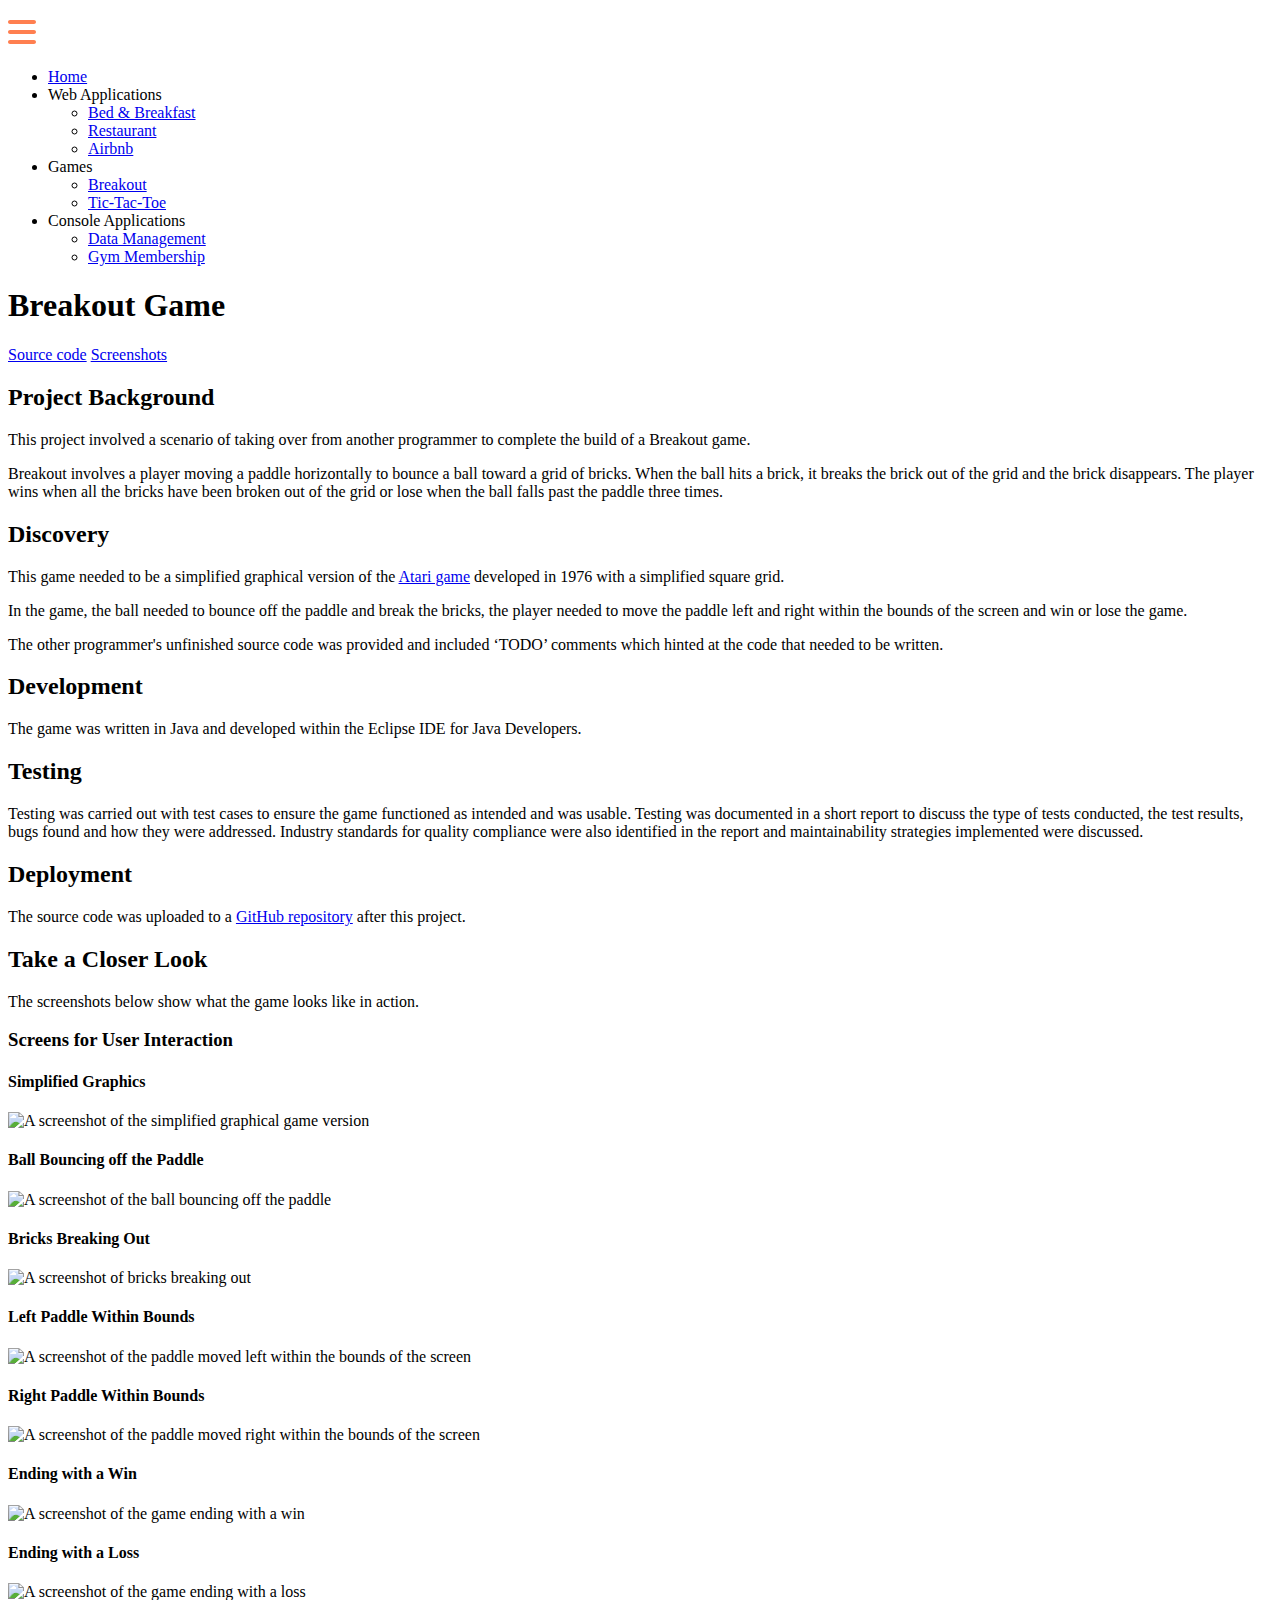
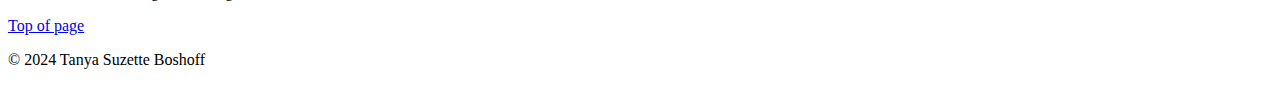
==== breakout.html @ de3fac8d "Github source code url updates" ====
<!DOCTYPE html>
<html lang="en-NZ">
<head>
    <meta http-equiv="Content-Type" content="text/html; charset=UTF-8">
    <meta name="viewport" content="width=device-width, initial-scale=1.0">
    <meta name="author" content="Tanya Suzette Boshoff">

    <!-- Stylesheets -->
    <link rel="stylesheet" href="./styles/default.css">
    <link rel="stylesheet" href="./styles/breakout.css">
    <link rel="stylesheet" href="./styles/nav-menu.css">

    <!-- Google Font -->
    <link rel="stylesheet" href="https://fonts.googleapis.com/css?family=Spectral">
    <link rel="stylesheet" href="https://fonts.googleapis.com/css?family=Rubik">

    <!-- JavaScript -->
    <script src="./js/menuScript.js"></script>
    <script src="https://kit.fontawesome.com/c1344ad064.js" crossorigin="anonymous"></script>

    <title>Breakout Game</title>
</head>
<body>
    <header>
        <nav class="topNav" id="navigation">
            <p class="icon">
                <a href="javascript:void(0)" onclick="toggleMenu()">
                    <svg xmlns="http://www.w3.org/2000/svg" height="32" width="28" viewBox="0 0 448 512">
                        <!--!Font Awesome Free 6.5.1 by @fontawesome - https://fontawesome.com License - https://fontawesome.com/license/free Copyright 2024 Fonticons, Inc.-->
                        <path fill="#ff7f50" d="M0 96C0 78.3 14.3 64 32 64H416c17.7 0 32 14.3 32 32s-14.3 32-32 32H32C14.3 128 0 113.7 0 96zM0 256c0-17.7 14.3-32 32-32H416c17.7 0 32 14.3 32 32s-14.3 32-32 32H32c-17.7 0-32-14.3-32-32zM448 416c0 17.7-14.3 32-32 32H32c-17.7 0-32-14.3-32-32s14.3-32 32-32H416c17.7 0 32 14.3 32 32z"/>
                    </svg>
                </a>
            </p>
            <ul class="menu">
                <li class="menu-home">
                    <a class="active" id="back" href="./index.html" title="View the home page">Home</a>
                </li>
                <li class="dropdown" id="webapps" onclick="showWebApps()">
                    Web Applications
                    <ul class="dropdown-content">
                        <li>
                            <a href="./motueka.html">Bed &amp; Breakfast</a>
                        </li>
                        <li>
                            <a href="./haukai.html">Restaurant</a>
                        </li>
                        <li>
                            <a href="./simone-peter.html">Airbnb</a>
                        </li>
                    </ul>
                </li>
                <li class="dropdown" id="games" onclick="showGames()">
                    Games
                    <ul class="dropdown-content">
                        <li>
                            <a href="./breakout.html">Breakout</a>
                        </li>
                        <li>
                            <a href="./tic-tac-toe.html">Tic&#45;Tac&#45;Toe</a>
                        </li>
                    </ul>
                </li>
                <li class="dropdown" id="consoleApps" onclick="showConsoleApps()">
                    Console Applications
                    <ul class="dropdown-content">
                        <li>
                            <a href="./student-data.html">Data Management</a>
                        </li>
                        <li>
                            <a href="citygym.html">Gym Membership</a>
                        </li>
                    </ul>
                </li>
            </ul>
        </nav>
    </header>

    <main>
        <h1>Breakout Game</h1> 
        <p class="project">
            <a href="https://github.com/TanyabYC/breakout-game/tree/main/Breakout/src" 
                target="_blank" title="View the source code">Source code</a>
            <a href="#closer-look" title="View the game">Screenshots</a>
        </p>

        <!-- Project background section -->
        <section>
            <h2>Project Background</h2>
            <p>
                This project involved a scenario of taking over from another programmer to complete the build of 
                a Breakout game.
            </p>
            <p>
                Breakout involves a player moving a paddle horizontally to bounce a ball toward a grid of bricks. 
                When the ball hits a brick, it breaks the brick out of the grid and the brick disappears. The 
                player wins when all the bricks have been broken out of the grid or lose when the ball falls 
                past the paddle three times.
            </p>
        </section>

        <!-- Discovery section -->
        <section>
            <h2>Discovery</h2>
            <p>
                This game needed to be a simplified graphical version of the 
                <a href="https://www.crazygames.com/game/atari-breakout" target="_blank" title="View the Atari game">Atari game</a> developed in 1976 with 
                a simplified square grid.
            </p>
            <p>
                In the game, the ball needed to bounce off the paddle and break the bricks, the player needed to 
                move the paddle left and right within the bounds of the screen and win or lose the game.
            </p>
            <p>
                The other programmer&#39;s unfinished source code was provided and included &lsquo;TODO&rsquo; comments which 
                hinted at the code that needed to be written.
            </p>
        </section>

        <!-- Development section -->
        <section>
            <h2>Development</h2>
            <p>
                The game was written in Java and developed within the Eclipse IDE for Java Developers.
            </p>
        </section>

        <!-- Testing section -->
        <section>
            <h2>Testing</h2>
            <p>
                Testing was carried out with test cases to ensure the game functioned as intended and was usable. 
                Testing was documented in a short report to discuss the type of tests conducted, the test results, 
                bugs found and how they were addressed. Industry standards for quality compliance were also 
                identified in the report and maintainability strategies implemented were discussed.
            </p>
        </section>

        <!-- Deployment -->
        <section>
            <h2>Deployment</h2>
            <p>
                The source code was uploaded to a 
                <a href="https://github.com/TanyabYC/breakout-game/tree/main/Breakout/src" 
                    target="_blank" title="View the repository">GitHub repository</a> after this project.
            </p>
        </section>

        <!-- Take a Closer Look section -->
        <section>
            <h2 id="closer-look">Take a Closer Look</h2>
            <p>
                The screenshots below show what the game looks like in action.
            </p>

            <section class="user-interaction">
                <h3>Screens for User Interaction</h3>

                <section class="screenshot">
                    <h4>Simplified Graphics</h4>
                    <p>
                        <img 
                            src="./images/breakout/start-game.jpg" width="382" height="489"
                            alt="A screenshot of the simplified graphical game version">
                    </p>
                </section>

                <section class="screenshot">
                    <h4>Ball Bouncing off the Paddle</h4>
                    <p>
                        <img 
                            src="./images/breakout/bounce-off.jpg" width="382" height="489"
                            alt="A screenshot of the ball bouncing off the paddle">
                    </p>
                </section>

                <section class="screenshot">
                    <h4>Bricks Breaking Out</h4>
                    <p>
                        <img 
                            src="./images/breakout/break-out.jpg" width="382" height="489"
                            alt="A screenshot of bricks breaking out">
                    </p>
                </section>

                <section class="screenshot">
                    <h4>Left Paddle Within Bounds</h4>
                    <p>
                        <img 
                            src="./images/breakout/paddle-left.jpg" width="382" height="489"
                            alt="A screenshot of the paddle moved left within the bounds of the screen">
                    </p>
                </section>

                <section class="screenshot">
                    <h4>Right Paddle Within Bounds</h4>
                    <p>
                        <img 
                            src="./images/breakout/paddle-right.jpg" width="382" height="489"
                            alt="A screenshot of the paddle moved right within the bounds of the screen">
                    </p>
                </section>

                <section class="screenshot">
                    <h4>Ending with a Win</h4>
                    <p>
                        <img 
                            src="./images/breakout/won.jpg" width="382" height="489"
                            alt="A screenshot of the game ending with a win">
                    </p>
                </section>

                <section class="screenshot">
                    <h4>Ending with a Loss</h4>
                    <p>
                        <img 
                            src="./images/breakout/lose.jpg" width="382" height="489"
                            alt="A screenshot of the game ending with a loss">
                    </p>
                </section>
            </section>
        </section>

        <!-- Navigate to the top of the page -->
        <p class="to-top">
            <a href="#back" title="Go to the top of the page">Top of page</a>
        </p>
    </main>

    <footer>
        <p>&copy; 2024 Tanya Suzette Boshoff</p>
    </footer>
</body>
</html>
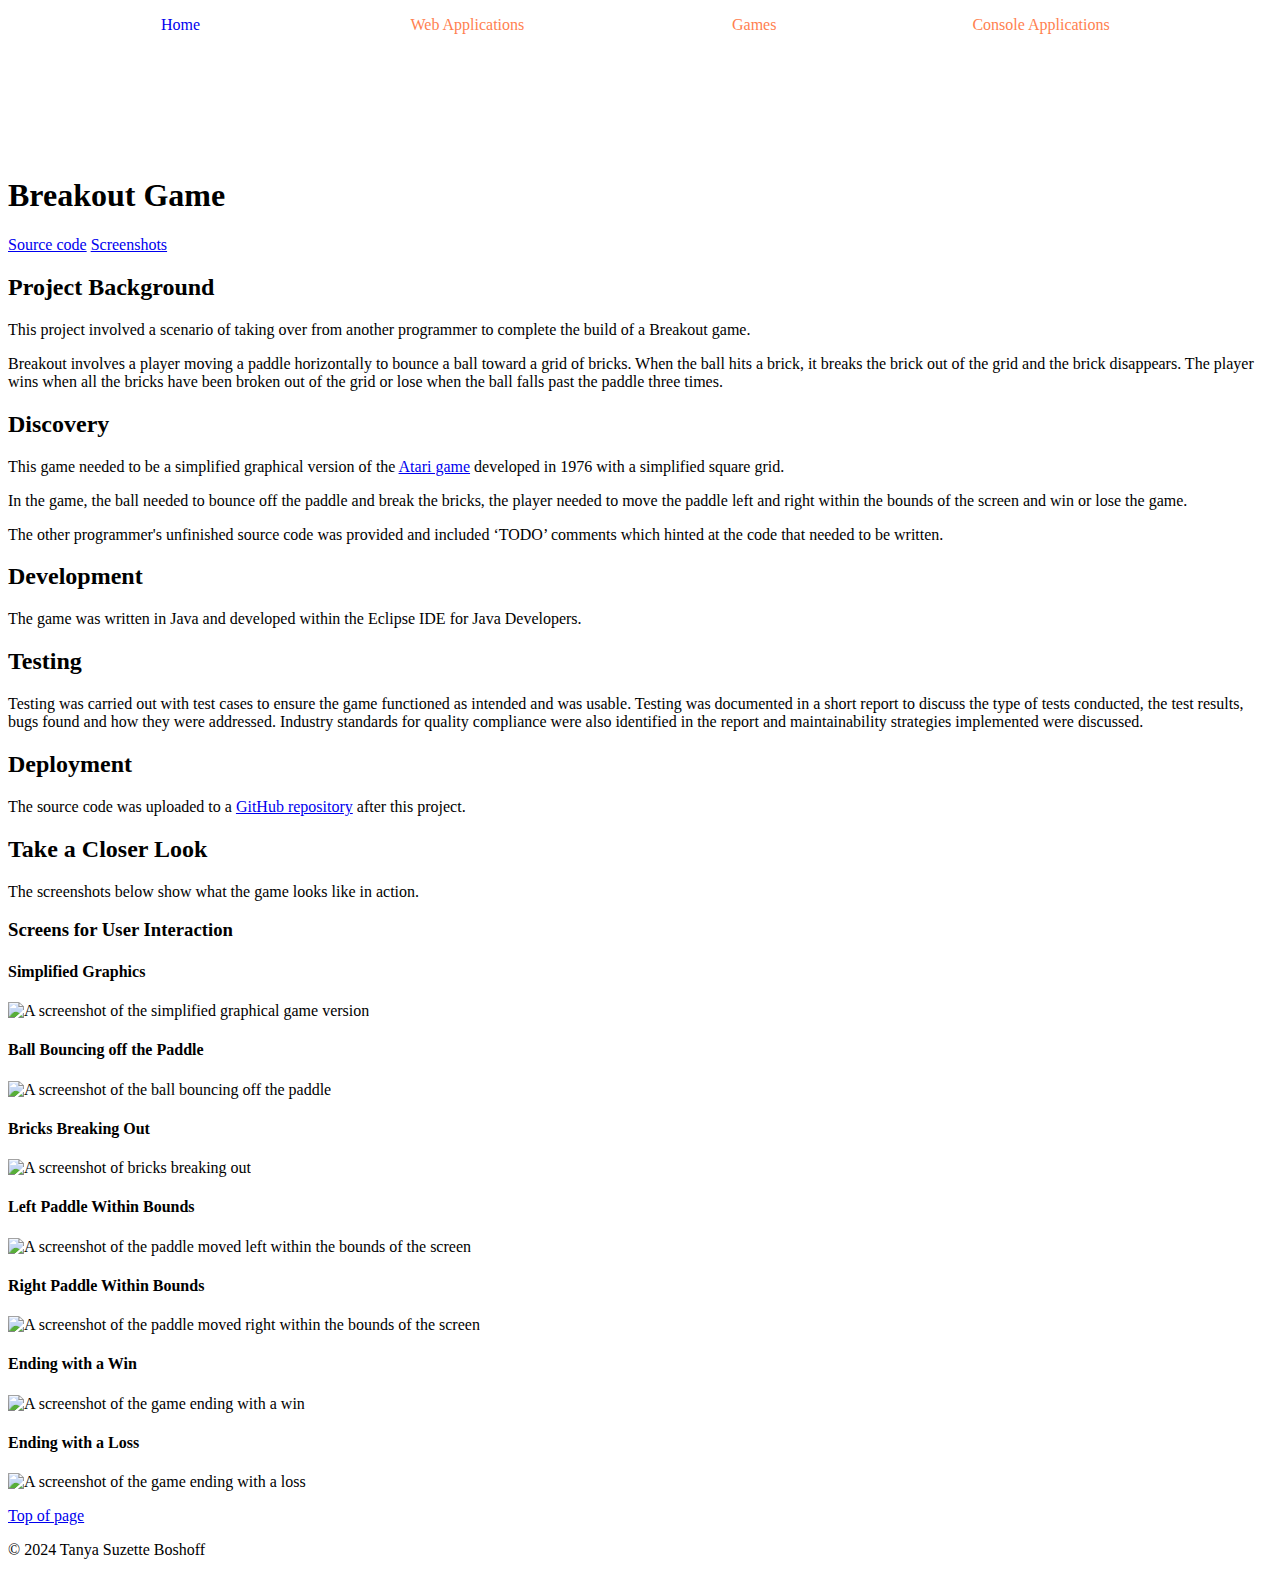
==== commit 60366de8: "Add math calculations page and style; Update nav menu" ====
--- a/breakout.html
+++ b/breakout.html
@@ -21,8 +21,10 @@
     <title>Breakout Game</title>
 </head>
 <body>
+    <!-- The header contains the navigational menu -->
     <header>
         <nav class="topNav" id="navigation">
+            <!-- Menu icon visible on small screens -->
             <p class="icon">
                 <a href="javascript:void(0)" onclick="toggleMenu()">
                     <svg xmlns="http://www.w3.org/2000/svg" height="32" width="28" viewBox="0 0 448 512">
@@ -31,11 +33,16 @@
                     </svg>
                 </a>
             </p>
-            <ul class="menu">
+            
+            <!-- Navigational Menu -->
+            <ul class="menu">                
+                <!-- Home Menu -->
                 <li class="menu-home">
-                    <a class="active" id="back" href="./index.html" title="View the home page">Home</a>
-                </li>
-                <li class="dropdown" id="webapps" onclick="showWebApps()">
+                    <a id="back" href="./index.html" title="View the home page">Home</a>
+                </li>
+
+                <!-- Web Applications Menu -->
+                <li class="dropdown">
                     Web Applications
                     <ul class="dropdown-content">
                         <li>
@@ -49,25 +56,32 @@
                         </li>
                     </ul>
                 </li>
-                <li class="dropdown" id="games" onclick="showGames()">
+
+                <!-- Games Menu -->
+                <li class="dropdown">
                     Games
                     <ul class="dropdown-content">
                         <li>
-                            <a href="./breakout.html">Breakout</a>
+                            <a class="active" href="./breakout.html">Breakout</a>
                         </li>
                         <li>
                             <a href="./tic-tac-toe.html">Tic&#45;Tac&#45;Toe</a>
                         </li>
                     </ul>
                 </li>
-                <li class="dropdown" id="consoleApps" onclick="showConsoleApps()">
+
+                <!-- Console Applications Menu -->
+                <li class="dropdown">
                     Console Applications
                     <ul class="dropdown-content">
                         <li>
                             <a href="./student-data.html">Data Management</a>
                         </li>
                         <li>
-                            <a href="citygym.html">Gym Membership</a>
+                            <a href="./citygym.html">Gym Membership</a>
+                        </li>
+                        <li>
+                            <a href="./mathcalculations.html">Math Calculations</a>
                         </li>
                     </ul>
                 </li>
--- a/styles/nav-menu.css
+++ b/styles/nav-menu.css
@@ -0,0 +1,112 @@
+/* Style icon in nav menu */
+.icon {
+    text-align: right;
+}
+
+/* Hide menu on mobile devices */
+.menu
+{
+    display: none;
+    padding-inline-start: 0; /* Remove default padding for ul */
+    color: coral;
+}
+/* Show menu when user clicks menu icon */
+.show .menu {
+    display: block;
+}
+
+    /* Style all lists and links in nav menu */
+    nav li {
+        list-style-type: none;
+    }
+        nav ul li {
+            margin-top: 30px;
+        }
+            nav a {
+                text-decoration: none;
+                font-style: normal;
+            }
+            /* Style menu items of active pages */
+            .active {
+                font-weight: bold;
+            }
+
+/* For laptop screens */
+@media only screen and (min-width: 600px) {
+    /* Hide menu icon */
+    .icon  {
+        display: none;
+    }
+    /* Show menu */
+    .menu {
+        display: grid;
+        padding-inline-start: 0; /* Remove default padding for ul */
+        grid-template-columns: repeat(2, 1fr);
+        column-gap: 5px;
+        row-gap: 25px;
+        grid-auto-rows: 125px;
+        grid-template-areas: 
+            "a b"
+            "c d";
+        align-items: start;
+    }
+        .menu li {
+            margin-top: 0;
+        }
+
+        /* Arrange grid template areas */
+        .menu-home {
+            grid-area: a;
+        }
+        .dropdown:nth-of-type(2) {
+            grid-area: b;
+        }
+        .dropdown:nth-of-type(3) {
+            grid-area: c;
+        }
+        .dropdown:nth-child(4) {
+            grid-area: d;
+        }
+
+        /* Toggle dropdown menus */
+        .dropdown {            
+            overflow: hidden; /* no scrolling */
+        }
+            .dropdown-content {
+                display: none;
+                font-size: smaller;
+            }
+                .dropdown:hover .dropdown-content {
+                    display: block;
+                }
+                    .dropdown-content li {
+                        margin-top: 10px;
+                    }
+ }
+
+ /* For desktop screens */
+ @media only screen and (min-width: 768px) {
+    .menu {
+        grid-template-columns: 2fr 2fr 1fr 2fr 2fr 1fr; /* 1/2 column fractions */
+        grid-template-areas: "a b b c d d";
+        grid-auto-rows: 100px;
+        padding-bottom: 40px;
+    }
+        .dropdown-content {
+            padding-inline-start: 15px;
+        }
+ }
+
+ /* For larger screens */
+ @media only screen and (min-width: 1024px) {
+    .topNav {
+        text-align: center;
+    }
+        .menu {
+            grid-template-columns: 0.5fr repeat(2, 2fr) 1fr repeat(2, 2fr) 1fr 0.5fr;
+            grid-template-areas: ". a b b c d d .";
+        }
+            .dropdown-content {
+                padding-inline-start: 0;
+            }
+ }
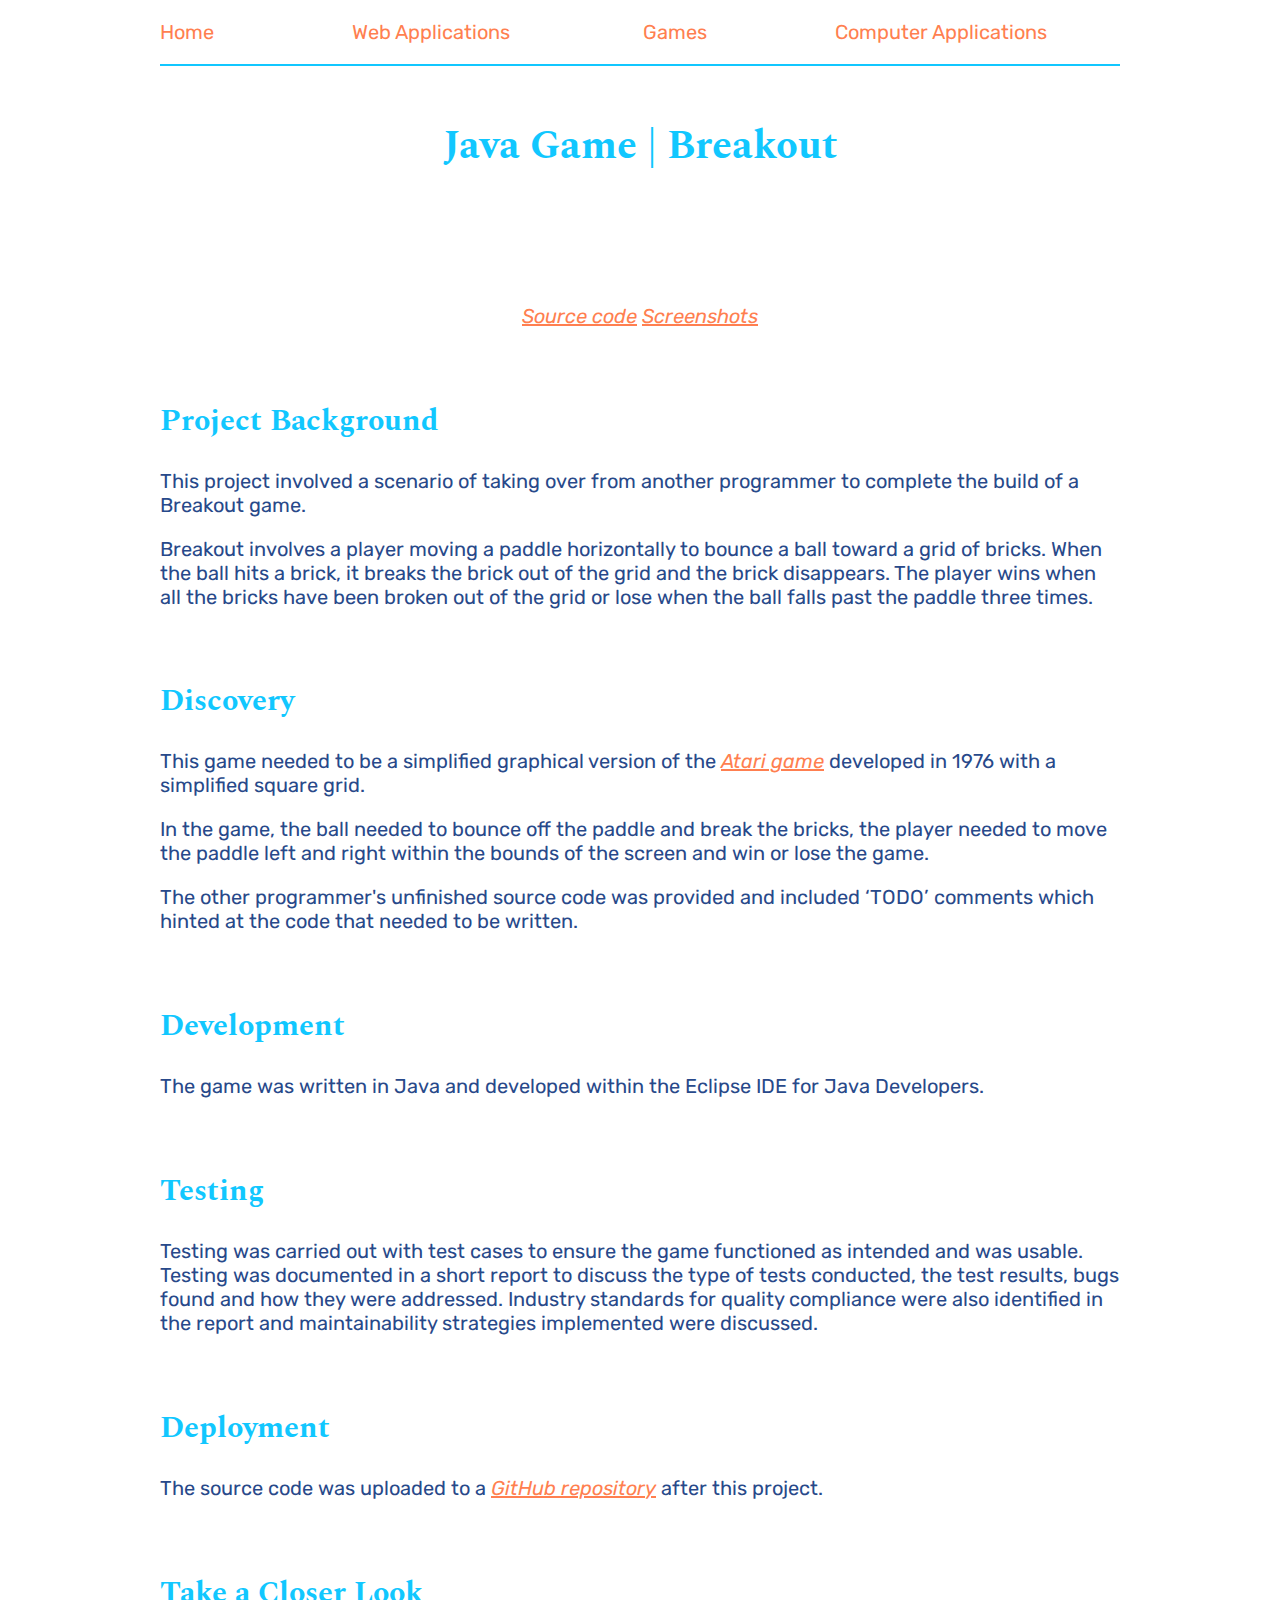
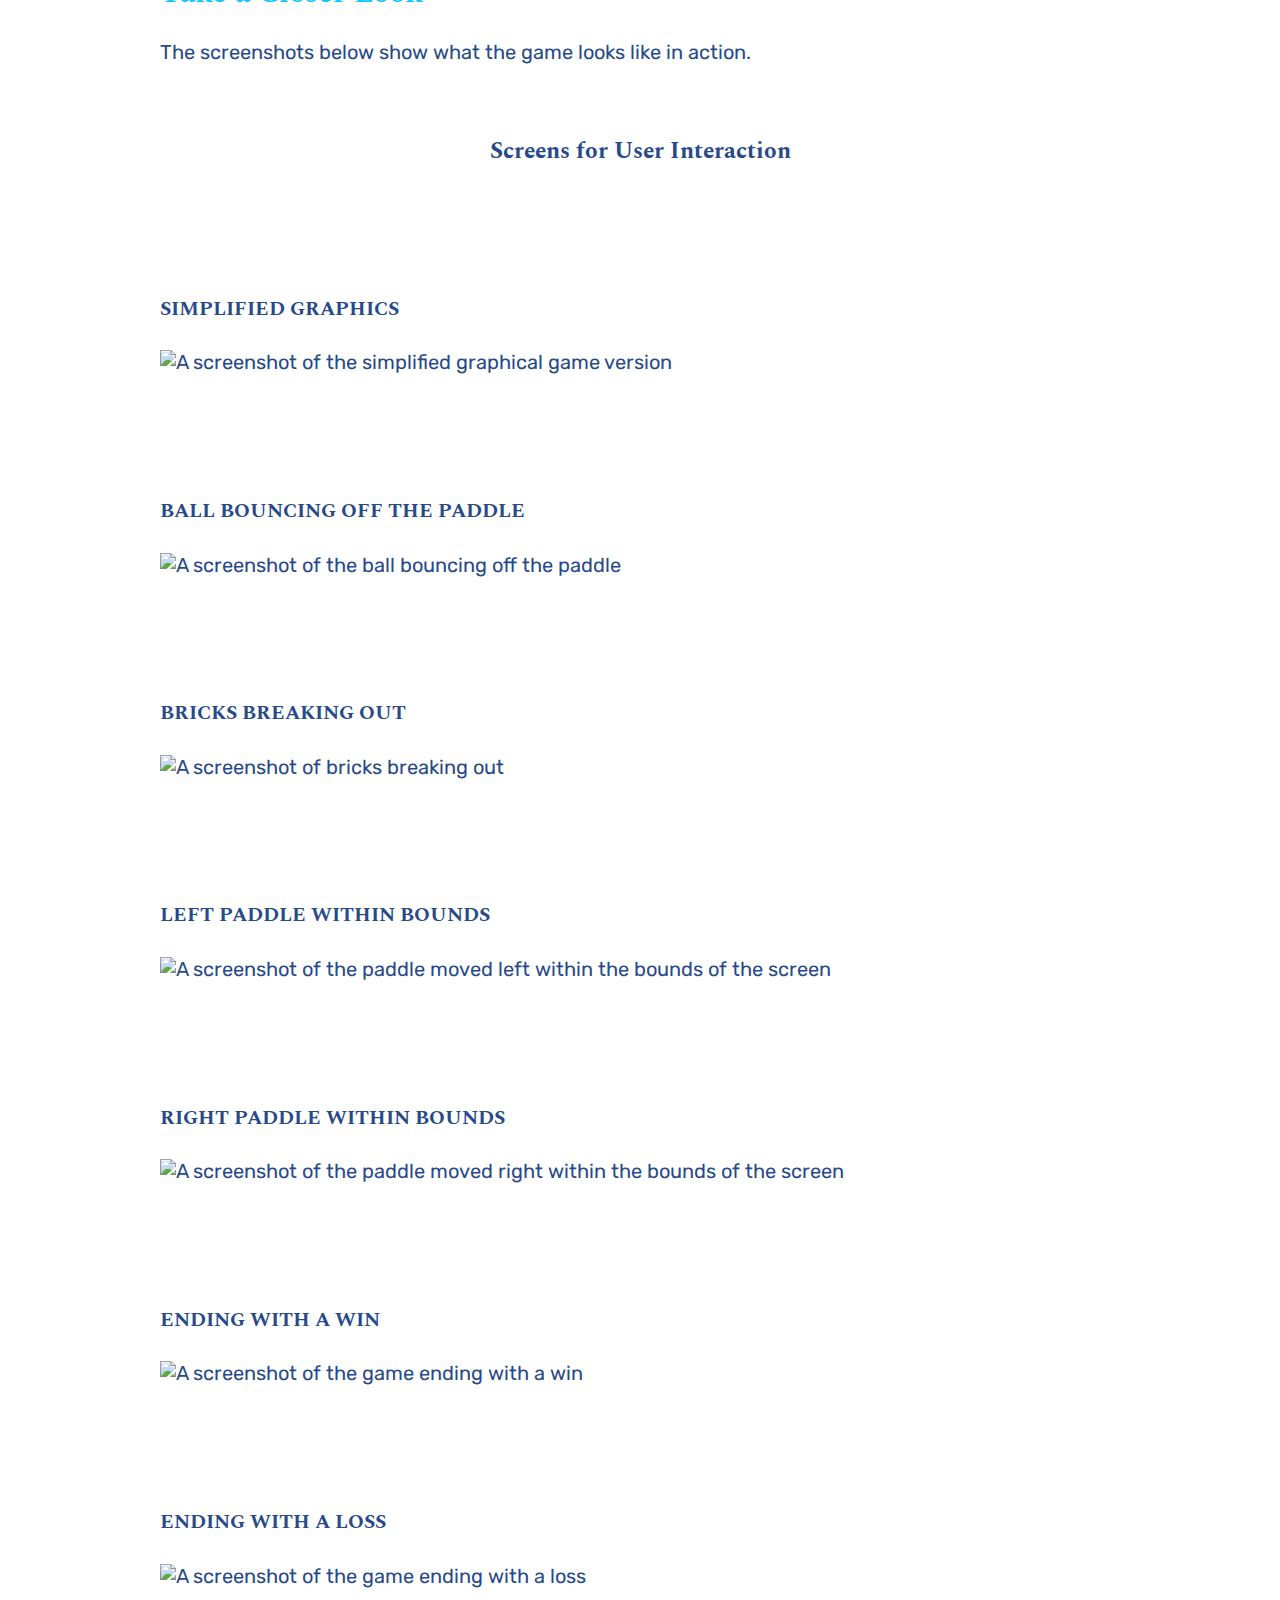
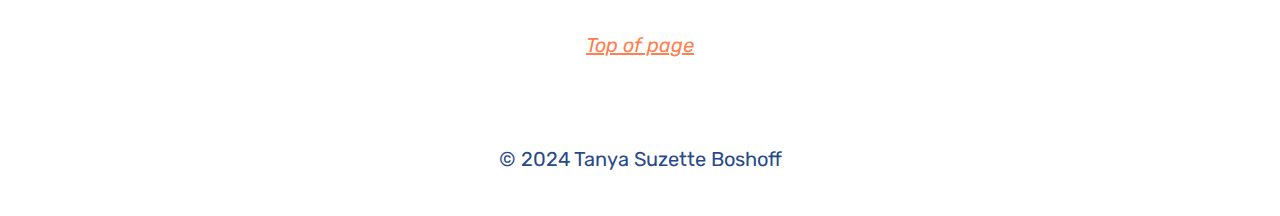
==== commit 7796f03b: "Merge pull request #9 from TanyabYC/update-4" ====
--- a/breakout.html
+++ b/breakout.html
@@ -15,10 +15,11 @@
     <link rel="stylesheet" href="https://fonts.googleapis.com/css?family=Rubik">
 
     <!-- JavaScript -->
+    <script src="./js/default.js"></script>
     <script src="./js/menuScript.js"></script>
     <script src="https://kit.fontawesome.com/c1344ad064.js" crossorigin="anonymous"></script>
 
-    <title>Breakout Game</title>
+    <title>Java Game &#124; Project Outline</title>
 </head>
 <body>
     <!-- The header contains the navigational menu -->
@@ -43,8 +44,8 @@
 
                 <!-- Web Applications Menu -->
                 <li class="dropdown">
-                    Web Applications
-                    <ul class="dropdown-content">
+                    <span onclick="toggleWebApps()">Web Applications</span>
+                    <ul class="dropdown-content" id="web-apps-content">
                         <li>
                             <a href="./motueka.html">Bed &amp; Breakfast</a>
                         </li>
@@ -59,8 +60,8 @@
 
                 <!-- Games Menu -->
                 <li class="dropdown">
-                    Games
-                    <ul class="dropdown-content">
+                    <span onclick="toggleGames()">Games</span>
+                    <ul class="dropdown-content" id="games-content">
                         <li>
                             <a class="active" href="./breakout.html">Breakout</a>
                         </li>
@@ -70,10 +71,10 @@
                     </ul>
                 </li>
 
-                <!-- Console Applications Menu -->
+                <!-- Computer Applications Menu -->
                 <li class="dropdown">
-                    Console Applications
-                    <ul class="dropdown-content">
+                    <span onclick="toggleComputerApps()">Computer Applications</span>
+                    <ul class="dropdown-content" id="computer-apps-content">
                         <li>
                             <a href="./student-data.html">Data Management</a>
                         </li>
@@ -90,7 +91,7 @@
     </header>
 
     <main>
-        <h1>Breakout Game</h1> 
+        <h1>Java Game &#124; Breakout</h1> 
         <p class="project">
             <a href="https://github.com/TanyabYC/breakout-game/tree/main/Breakout/src" 
                 target="_blank" title="View the source code">Source code</a>
--- a/styles/default.css
+++ b/styles/default.css
@@ -0,0 +1,126 @@
+/* Include padding and borders within width and height of all elements */
+* {
+    box-sizing: border-box;
+}
+
+/* Hide page content when user prints page */
+@media print {
+    html, body {
+        display: none;
+        visibility: hidden;
+    }
+}
+
+/* Prepare the body style */
+body {
+    max-width: 100%;
+    margin: 0;
+    padding: 25px 50px;
+	font-family: 'Rubik', Verdana, sans-serif;
+    font-size: 4.5vw;
+    background-color: white;
+    color: #28498a;
+}
+
+/* Style all hyperlinks */
+a {
+    color: coral;
+    font-style: italic;
+}
+
+/* Change style when user hovers over hyperlink */
+a:hover {
+    opacity: 0.7;
+    text-decoration: none;
+    color: rgb(17, 199, 255);
+}
+
+header {
+    padding-bottom: 25px;
+    border-bottom: 2px solid rgb(17, 199, 255);
+}
+
+h1 {
+    font-family: 'Spectral', Georgia, serif;
+    text-align: center;
+    color: rgb(17, 199, 255);
+    margin-top: 0;    
+    padding-top: 50px;
+    padding-bottom: 50px;
+    border-bottom: 2px solid rgb(17, 199, 255);
+}
+
+.project {
+    padding-top: 50px;
+}
+
+section, .to-top {
+    padding-top: 25px;
+}
+
+.client {
+    text-shadow: 1px 1px rgb(17, 199, 255);
+    letter-spacing: 2px;
+}
+
+h2 {
+    color: rgb(17, 199, 255);
+    font-family: 'Spectral', Georgia, serif;
+}
+    h3, 
+    h4 {
+        font-family: 'Spectral', Georgia, serif;
+    }
+
+    h3 {
+        text-align: center;
+    }
+
+    h4 {
+        padding-top: 50px;
+        text-transform: uppercase;
+    }
+
+.to-top {
+    text-align: center;
+}
+
+footer {
+    padding-top: 50px;
+    text-align: center;
+}
+
+/* For laptop screens */
+@media only screen and (min-width: 600px) {
+
+    /* decrease font size for tablets */
+    body {
+        font-size: 1.5em;
+        padding-top: 0;        
+    }
+        /* Remove heading 1 styling */
+        h1 {
+            border-bottom: none;
+        }
+        /* Style project links */
+        .project {
+            text-align: center;
+        }
+}
+
+/* For desktop screens */
+@media only screen and (min-width: 768px) {
+    body {
+        font-size: 1.25em;
+        padding-right: 10%;
+        padding-left: 10%;
+    }
+}
+
+/* For larger screens */
+@media only screen and (min-width: 1024px) {
+    body {
+        padding-right: 12.5%;
+        padding-left: 12.5%;
+    }
+}--- a/styles/nav-menu.css
+++ b/styles/nav-menu.css
@@ -13,6 +13,11 @@
 /* Show menu when user clicks menu icon */
 .show .menu {
     display: block;
+}
+
+/* Hide menu dropdown content */
+.dropdown-content {
+    display: none;
 }
 
     /* Style all lists and links in nav menu */
@@ -33,55 +38,54 @@
 
 /* For laptop screens */
 @media only screen and (min-width: 600px) {
-    /* Hide menu icon */
-    .icon  {
-        display: none;
+    /* Reset header styling */
+    header {
+        padding-bottom: 0;
     }
-    /* Show menu */
-    .menu {
-        display: grid;
-        padding-inline-start: 0; /* Remove default padding for ul */
-        grid-template-columns: repeat(2, 1fr);
-        column-gap: 5px;
-        row-gap: 25px;
-        grid-auto-rows: 125px;
-        grid-template-areas: 
-            "a b"
-            "c d";
-        align-items: start;
-    }
-        .menu li {
-            margin-top: 0;
+        /* Hide menu icon */
+        .icon  {
+            display: none;
         }
+        /* Show menu */
+        .menu {
+            display: grid;
+            padding-inline-start: 0; /* Remove default padding for ul */
+            grid-template-columns: repeat(2, 1fr);
+            column-gap: 5px;
+            row-gap: 25px;
+            grid-template-areas: 
+                "a b"
+                "c d";
+            align-items: start;
+        }
+            .menu li {
+                margin-top: 0;
+            }
 
-        /* Arrange grid template areas */
-        .menu-home {
-            grid-area: a;
-        }
-        .dropdown:nth-of-type(2) {
-            grid-area: b;
-        }
-        .dropdown:nth-of-type(3) {
-            grid-area: c;
-        }
-        .dropdown:nth-child(4) {
-            grid-area: d;
-        }
+            /* Arrange grid template areas */
+            .menu-home {
+                grid-area: a;
+            }
+            .dropdown:nth-of-type(2) {
+                grid-area: b;
+            }
+            .dropdown:nth-of-type(3) {
+                grid-area: c;
+            }
+            .dropdown:nth-child(4) {
+                grid-area: d;
+            }
 
-        /* Toggle dropdown menus */
-        .dropdown {            
-            overflow: hidden; /* no scrolling */
-        }
-            .dropdown-content {
-                display: none;
-                font-size: smaller;
+            /* Toggle dropdown menus */
+            .dropdown {            
+                overflow: hidden; /* no scrolling */
             }
-                .dropdown:hover .dropdown-content {
-                    display: block;
+                .dropdown-content {
+                    font-size: smaller;
                 }
-                    .dropdown-content li {
-                        margin-top: 10px;
-                    }
+                        .dropdown-content li {
+                            margin-top: 10px;
+                        }
  }
 
  /* For desktop screens */
@@ -89,8 +93,6 @@
     .menu {
         grid-template-columns: 2fr 2fr 1fr 2fr 2fr 1fr; /* 1/2 column fractions */
         grid-template-areas: "a b b c d d";
-        grid-auto-rows: 100px;
-        padding-bottom: 40px;
     }
         .dropdown-content {
             padding-inline-start: 15px;
@@ -99,14 +101,8 @@
 
  /* For larger screens */
  @media only screen and (min-width: 1024px) {
-    .topNav {
-        text-align: center;
-    }
         .menu {
-            grid-template-columns: 0.5fr repeat(2, 2fr) 1fr repeat(2, 2fr) 1fr 0.5fr;
-            grid-template-areas: ". a b b c d d .";
+            grid-template-columns: repeat(2, 2fr) 1fr repeat(2, 2fr) 1fr;
+            grid-template-areas: "a b b c d d";
         }
-            .dropdown-content {
-                padding-inline-start: 0;
-            }
  }
